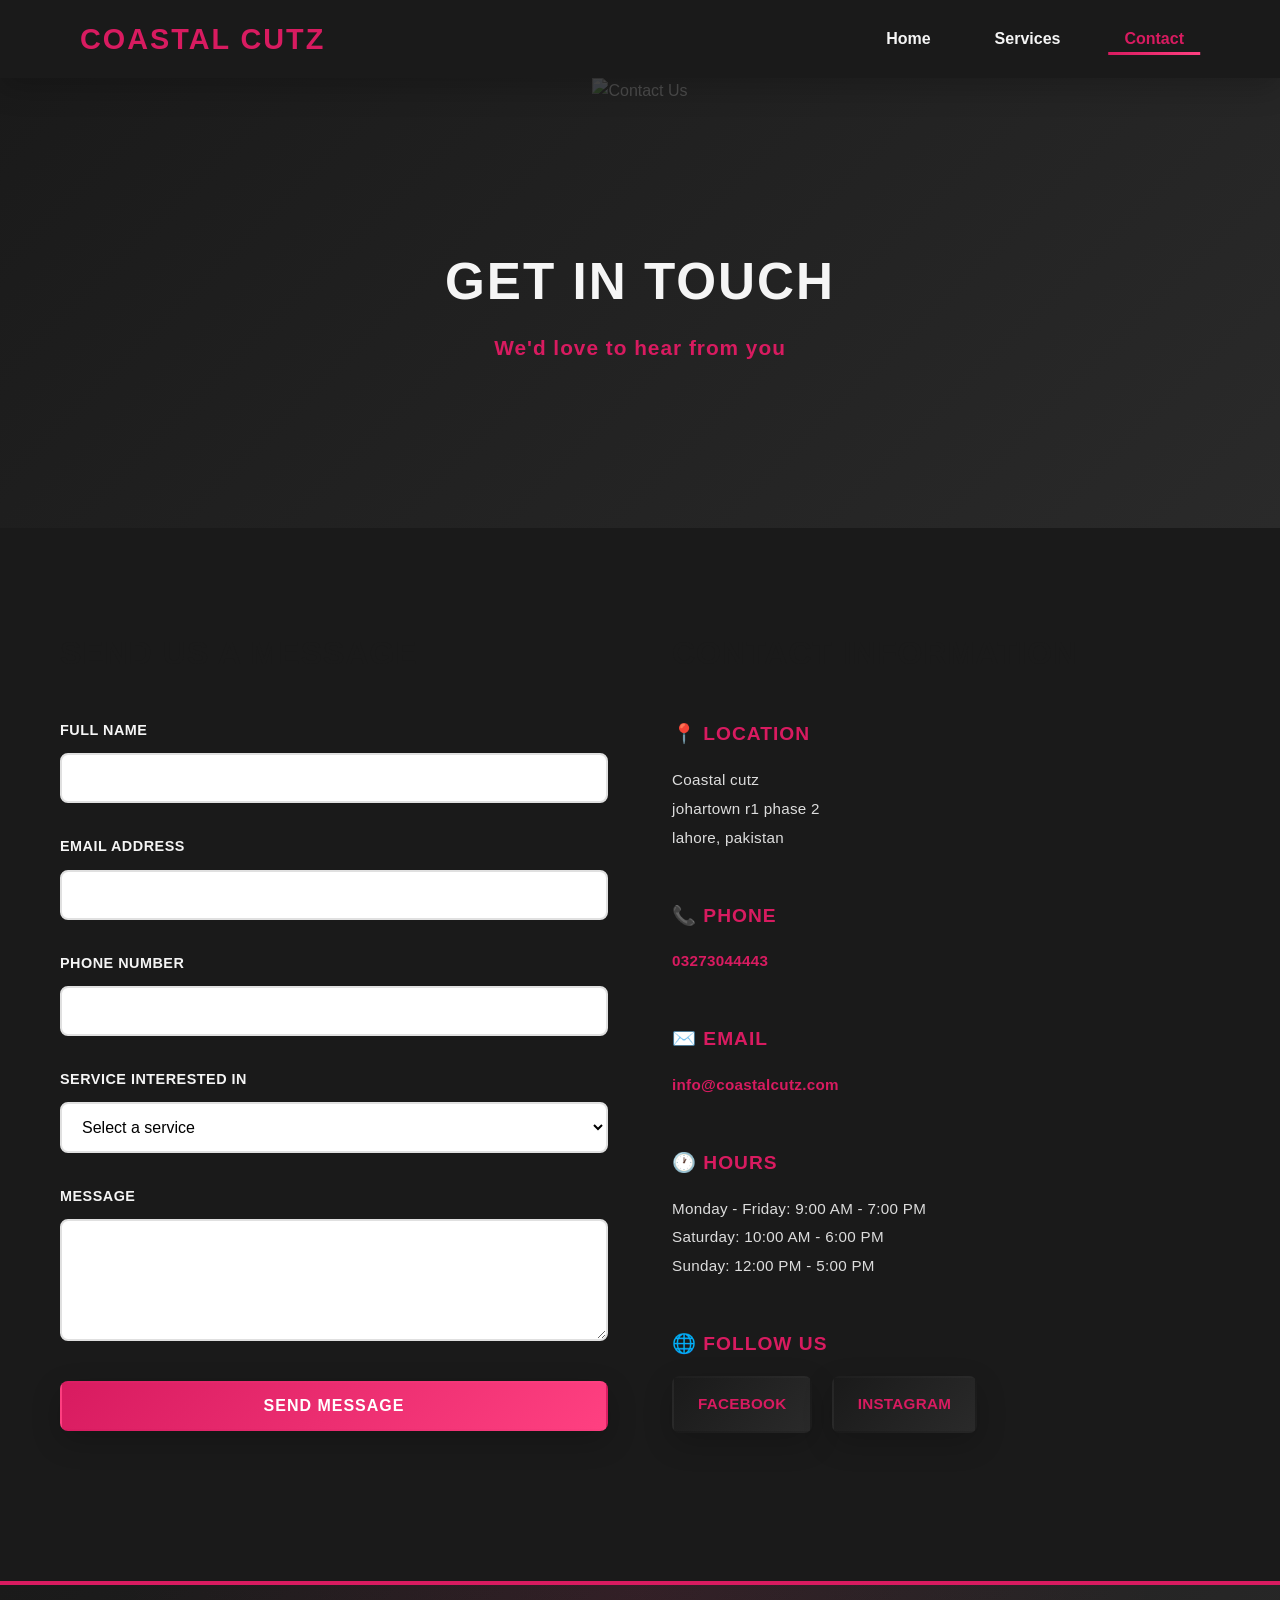
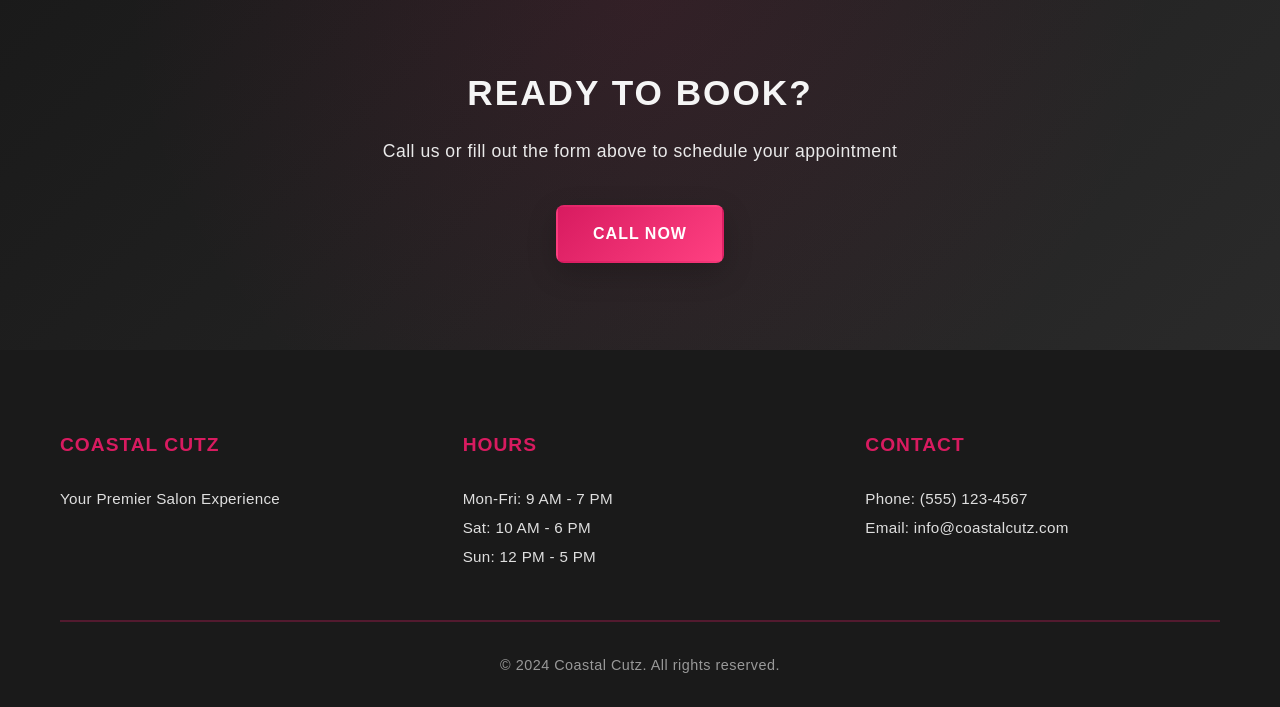
==== contact.html @ 91ea7b41 "Add website files" ====
<!DOCTYPE html>
<html lang="en">
<head>
    <meta charset="UTF-8">
    <meta name="viewport" content="width=device-width, initial-scale=1.0">
    <title>Contact - Coastal Cutz</title>
    <link rel="stylesheet" href="style.css">
</head>
<body>
    <!-- Navigation -->
    <nav class="navbar">
        <div class="container">
            <div class="nav-wrapper">
                <div class="logo">
                    <h1>Coastal Cutz</h1>
                </div>
                <ul class="nav-menu">
                    <li><a href="index.html">Home</a></li>
                    <li><a href="services.html">Services</a></li>
                    <li><a href="contact.html" class="active">Contact</a></li>
                </ul>
            </div>
        </div>
    </nav>

    <!-- Page Header -->
    <section class="page-header">
        <div class="header-background">
            <img src="https://images.unsplash.com/photo-1552955260-beea1d5dd75d?w=1200&h=400&fit=crop" alt="Contact Us" class="header-image">
        </div>
        <div class="container">
            <h1>Get In Touch</h1>
            <p>We'd love to hear from you</p>
        </div>
    </section>

    <!-- Contact Content -->
    <section class="contact-content">
        <div class="container">
            <div class="contact-grid">
                <!-- Contact Form -->
                <div class="contact-form-section">
                    <h2>Send us a Message</h2>
                    <form class="contact-form">
                        <div class="form-group">
                            <label for="name">Full Name</label>
                            <input type="text" id="name" name="name" required>
                        </div>
                        <div class="form-group">
                            <label for="email">Email Address</label>
                            <input type="email" id="email" name="email" required>
                        </div>
                        <div class="form-group">
                            <label for="phone">Phone Number</label>
                            <input type="tel" id="phone" name="phone">
                        </div>
                        <div class="form-group">
                            <label for="service">Service Interested In</label>
                            <select id="service" name="service" required>
                                <option value="">Select a service</option>
                                <option value="haircut">Haircut</option>
                                <option value="coloring">Hair Coloring</option>
                                <option value="beard">Beard Service</option>
                                <option value="treatment">Hair Treatment</option>
                                <option value="other">Other</option>
                            </select>
                        </div>
                        <div class="form-group">
                            <label for="message">Message</label>
                            <textarea id="message" name="message" rows="5" required></textarea>
                        </div>
                        <button type="submit" class="btn btn-primary">Send Message</button>
                    </form>
                </div>

                <!-- Contact Info -->
                <div class="contact-info-section">
                    <h2>Contact Information</h2>
                    
                    <div class="info-block">
                        <h3>📍 Location</h3>
                        <p> Coastal cutz<br>johartown r1 phase 2<br>lahore, pakistan</p>
                    </div>

                    <div class="info-block">
                        <h3>📞 Phone</h3>
                        <p><a href="tel:03273044443">03273044443</a></p>
                    </div>

                    <div class="info-block">
                        <h3>✉️ Email</h3>
                        <p><a href="mailto:info@coastalcutz.com">info@coastalcutz.com</a></p>
                    </div>

                    <div class="info-block">
                        <h3>🕐 Hours</h3>
                        <p>
                            Monday - Friday: 9:00 AM - 7:00 PM<br>
                            Saturday: 10:00 AM - 6:00 PM<br>
                            Sunday: 12:00 PM - 5:00 PM
                        </p>
                    </div>

                    <div class="info-block">
                        <h3>🌐 Follow Us</h3>
                        <div class="social-links">
                            <a href="https://www.facebook.com/coastalcutz" class="social-link">Facebook</a>
                            <a href="https://www.instagram.com/coastal.cut" class="social-link">Instagram</a>
                        </div>
                    </div>
                </div>
            </div>
        </div>
    </section>

    <!-- Booking Section -->
    <section class="booking-section">
        <div class="container">
            <h2>Ready to Book?</h2>
            <p>Call us or fill out the form above to schedule your appointment</p>
            <a href="tel:+15551234567" class="btn btn-primary">Call Now</a>
        </div>
    </section>

    <!-- Footer -->
    <footer class="footer">
        <div class="container">
            <div class="footer-content">
                <div class="footer-section">
                    <h4>Coastal Cutz</h4>
                    <p>Your Premier Salon Experience</p>
                </div>
                <div class="footer-section">
                    <h4>Hours</h4>
                    <p>Mon-Fri: 9 AM - 7 PM<br>Sat: 10 AM - 6 PM<br>Sun: 12 PM - 5 PM</p>
                </div>
                <div class="footer-section">
                    <h4>Contact</h4>
                    <p>Phone: (555) 123-4567<br>Email: info@coastalcutz.com</p>
                </div>
            </div>
            <div class="footer-bottom">
                <p>&copy; 2024 Coastal Cutz. All rights reserved.</p>
            </div>
        </div>
    </footer>
</body>
</html>
---- style.css ----
/* ===== Root Variables ===== */
:root {
    --primary-color: #1a1a1a;
    --secondary-color: #D81B60;
    --accent-color: #ff4081;
    --light-text: #f5f5f5;
    --dark-text: #333;
    --light-bg: #f9f9f9;
    --transition: all 0.3s cubic-bezier(0.25, 0.46, 0.45, 0.94);
    --shadow: 0 10px 30px rgba(0, 0, 0, 0.2);
    --shadow-lg: 0 20px 60px rgba(0, 0, 0, 0.3);
}

/* ===== Global Styles ===== */
* {
    margin: 0;
    padding: 0;
    box-sizing: border-box;
}

html {
    scroll-behavior: smooth;
}

body {
    font-family: 'Segoe UI', Tahoma, Geneva, Verdana, sans-serif;
    line-height: 1.6;
    color: var(--light-text);
    background-color: var(--primary-color);
    overflow-x: hidden;
}

.container {
    max-width: 1200px;
    margin: 0 auto;
    padding: 0 20px;
}

/* ===== Navigation ===== */
.navbar {
    background-color: var(--primary-color);
    padding: 1rem 0;
    position: sticky;
    top: 0;
    z-index: 1000;
    box-shadow: var(--shadow);
    transition: var(--transition);
}

.navbar:hover {
    box-shadow: var(--shadow-lg);
}

.nav-wrapper {
    display: flex;
    justify-content: space-between;
    align-items: center;
    max-width: 1200px;
    margin: 0 auto;
    padding: 0 20px;
}

.logo h1 {
    color: var(--secondary-color);
    font-size: 1.8rem;
    font-weight: 700;
    letter-spacing: 2px;
    text-transform: uppercase;
    transition: var(--transition);
}

.logo h1:hover {
    text-shadow: 0 0 10px var(--secondary-color);
    transform: scale(1.05);
}

.nav-menu {
    display: flex;
    list-style: none;
    gap: 2rem;
}

.nav-menu a {
    color: var(--light-text);
    text-decoration: none;
    font-weight: 600;
    padding: 0.5rem 1rem;
    border-bottom: 3px solid transparent;
    transition: var(--transition);
    position: relative;
}

.nav-menu a::after {
    content: '';
    position: absolute;
    bottom: 0;
    left: 50%;
    width: 0;
    height: 3px;
    background: linear-gradient(90deg, var(--secondary-color), var(--accent-color));
    transition: var(--transition);
    transform: translateX(-50%);
}

.nav-menu a:hover::after,
.nav-menu a.active::after {
    width: 100%;
}

.nav-menu a:hover,
.nav-menu a.active {
    color: var(--secondary-color);
}

/* ===== Hero Section ===== */
.hero {
    background: linear-gradient(135deg, var(--primary-color) 0%, #2a2a2a 100%);
    color: var(--light-text);
    padding: 120px 20px;
    text-align: center;
    position: relative;
    overflow: hidden;
    min-height: 650px;
    display: flex;
    align-items: center;
    justify-content: center;
}

.hero-background {
    position: absolute;
    top: 0;
    left: 0;
    right: 0;
    bottom: 0;
    overflow: hidden;
    z-index: 0;
}

.hero-image {
    width: 100%;
    height: 100%;
    object-fit: cover;
    object-position: center;
    opacity: 0.25;
    transition: var(--transition);
}

.hero:hover .hero-image {
    opacity: 0.35;
    transform: scale(1.05);
}

.hero::before {
    content: '';
    position: absolute;
    top: 0;
    left: 0;
    right: 0;
    bottom: 0;
    background: linear-gradient(135deg, rgba(26, 26, 26, 0.8) 0%, rgba(42, 42, 42, 0.8) 100%);
    z-index: 0;
}

.hero::after {
    content: '';
    position: absolute;
    top: 0;
    left: 0;
    right: 0;
    bottom: 0;
    background: radial-gradient(circle at 20% 50%, rgba(216, 27, 96, 0.15) 0%, transparent 50%);
    z-index: 0;
}

.hero-content {
    position: relative;
    z-index: 1;
    animation: slideUpIn 0.8s ease-out;
}

@keyframes slideUpIn {
    from {
        opacity: 0;
        transform: translateY(30px);
    }
    to {
        opacity: 1;
        transform: translateY(0);
    }
}

.hero h2 {
    font-size: 4rem;
    margin-bottom: 0.5rem;
    font-weight: 700;
    letter-spacing: 3px;
    text-transform: uppercase;
    background: linear-gradient(135deg, var(--light-text) 0%, var(--secondary-color) 100%);
    -webkit-background-clip: text;
    -webkit-text-fill-color: transparent;
    background-clip: text;
}

.hero p {
    font-size: 1.6rem;
    margin-bottom: 0.5rem;
    color: var(--secondary-color);
    font-weight: 600;
}

.hero-subtitle {
    font-size: 1.2rem;
    color: var(--light-text);
    margin-bottom: 2.5rem;
    opacity: 0.95;
    letter-spacing: 0.5px;
}

/* ===== Buttons ===== */
.btn {
    display: inline-block;
    padding: 14px 35px;
    text-decoration: none;
    border-radius: 8px;
    font-weight: 700;
    transition: var(--transition);
    border: 2px solid transparent;
    cursor: pointer;
    font-size: 1rem;
    text-transform: uppercase;
    letter-spacing: 1px;
    box-shadow: var(--shadow);
    position: relative;
    overflow: hidden;
}

.btn::before {
    content: '';
    position: absolute;
    top: 0;
    left: -100%;
    width: 100%;
    height: 100%;
    background: rgba(255, 255, 255, 0.2);
    transition: var(--transition);
    z-index: -1;
}

.btn:hover::before {
    left: 100%;
}

.btn-primary {
    background: linear-gradient(135deg, var(--secondary-color) 0%, var(--accent-color) 100%);
    color: white;
}

.btn-primary:hover {
    transform: translateY(-3px);
    box-shadow: var(--shadow-lg);
}

.btn-primary:active {
    transform: translateY(-1px);
}

.btn-secondary {
    background-color: var(--primary-color);
    color: var(--secondary-color);
    border: 2px solid var(--secondary-color);
}

.btn-secondary:hover {
    background: linear-gradient(135deg, var(--secondary-color) 0%, var(--accent-color) 100%);
    color: white;
    transform: translateY(-3px);
    box-shadow: var(--shadow-lg);
}

/* ===== About Section ===== */
.about {
    padding: 100px 20px;
    background: linear-gradient(135deg, var(--primary-color) 0%, #2a2a2a 100%);
}

.about h2 {
    font-size: 2.8rem;
    text-align: center;
    margin-bottom: 4rem;
    color: var(--light-text);
    position: relative;
    padding-bottom: 1.5rem;
    text-transform: uppercase;
    letter-spacing: 2px;
}

.about h2::after {
    content: '';
    position: absolute;
    bottom: 0;
    left: 50%;
    transform: translateX(-50%);
    width: 80px;
    height: 4px;
    background: linear-gradient(90deg, var(--secondary-color), var(--accent-color));
    border-radius: 2px;
}

.about-content {
    display: grid;
    grid-template-columns: 1fr 1fr;
    gap: 4rem;
    align-items: center;
}

.about-image {
    overflow: hidden;
    border-radius: 12px;
    box-shadow: var(--shadow-lg);
    border: 3px solid var(--primary-color);
    transition: var(--transition);
}

.about-image:hover {
    transform: translateY(-10px);
    box-shadow: 0 25px 50px rgba(216, 27, 96, 0.3);
    border-color: var(--accent-color);
}

.about-img {
    width: 100%;
    height: 100%;
    object-fit: cover;
    object-position: center;
    transition: var(--transition);
    display: block;
    min-height: 400px;
}

.about-image:hover .about-img {
    transform: scale(1.08);
}

.about-text p {
    font-size: 1.1rem;
    line-height: 1.9;
    color: #ddd;
    margin-bottom: 1.8rem;
    letter-spacing: 0.3px;
}

/* ===== Featured Services ===== */
.featured-services {
    padding: 100px 20px;
    background: linear-gradient(135deg, #2a2a2a 0%, var(--primary-color) 100%);
}

.featured-services h2 {
    font-size: 2.8rem;
    text-align: center;
    margin-bottom: 4rem;
    color: var(--light-text);
    position: relative;
    padding-bottom: 1.5rem;
    text-transform: uppercase;
    letter-spacing: 2px;
}

.featured-services h2::after {
    content: '';
    position: absolute;
    bottom: 0;
    left: 50%;
    transform: translateX(-50%);
    width: 80px;
    height: 4px;
    background: linear-gradient(90deg, var(--secondary-color), var(--accent-color));
    border-radius: 2px;
}

.services-grid {
    display: grid;
    grid-template-columns: repeat(auto-fit, minmax(300px, 1fr));
    gap: 2.5rem;
}

.service-card {
    background: linear-gradient(135deg, rgba(42, 42, 42, 0.8) 0%, rgba(26, 26, 26, 0.9) 100%);
    color: var(--light-text);
    border-radius: 12px;
    text-align: center;
    transition: var(--transition);
    border: 3px solid transparent;
    overflow: hidden;
    box-shadow: var(--shadow);
}

.service-card:hover {
    transform: translateY(-15px) scale(1.02);
    border-color: var(--secondary-color);
    box-shadow: var(--shadow-lg);
}

.service-image {
    width: 100%;
    height: 280px;
    overflow: hidden;
    background: linear-gradient(135deg, var(--primary-color) 0%, #2a2a2a 100%);
    position: relative;
}

.service-image img {
    width: 100%;
    height: 100%;
    object-fit: cover;
    object-position: center;
    transition: var(--transition);
    display: block;
}

.service-card:hover .service-image img {
    transform: scale(1.15) rotate(2deg);
}

.service-card h3 {
    padding: 1.5rem 1.5rem 0;
    font-size: 1.4rem;
    font-weight: 700;
    text-transform: uppercase;
    letter-spacing: 1px;
}

.service-card p {
    padding: 0 1.5rem 1.5rem;
    font-size: 0.95rem;
    color: #ddd;
    line-height: 1.7;
}

/* ===== Testimonials ===== */
.testimonials {
    padding: 100px 20px;
    background: linear-gradient(135deg, var(--primary-color) 0%, #2a2a2a 100%);
    color: var(--light-text);
    position: relative;
    overflow: hidden;
}

.testimonials::before {
    content: '';
    position: absolute;
    top: 0;
    left: 0;
    right: 0;
    bottom: 0;
    background: radial-gradient(circle at 80% 50%, rgba(216, 27, 96, 0.1) 0%, transparent 50%);
    pointer-events: none;
}

.testimonials h2 {
    font-size: 2.8rem;
    text-align: center;
    margin-bottom: 4rem;
    color: var(--light-text);
    position: relative;
    padding-bottom: 1.5rem;
    text-transform: uppercase;
    letter-spacing: 2px;
}

.testimonials h2::after {
    content: '';
    position: absolute;
    bottom: 0;
    left: 50%;
    transform: translateX(-50%);
    width: 80px;
    height: 4px;
    background: linear-gradient(90deg, var(--secondary-color), var(--accent-color));
    border-radius: 2px;
}

.testimonials-grid {
    display: grid;
    grid-template-columns: repeat(auto-fit, minmax(320px, 1fr));
    gap: 2.5rem;
    position: relative;
    z-index: 1;
}

.testimonial-card {
    background: linear-gradient(135deg, rgba(255, 255, 255, 0.1) 0%, rgba(255, 255, 255, 0.05) 100%);
    padding: 2.5rem;
    border-radius: 12px;
    border: 2px solid rgba(216, 27, 96, 0.3);
    transition: var(--transition);
    backdrop-filter: blur(10px);
    text-align: center;
}

.testimonial-card:hover {
    transform: translateY(-10px);
    background: linear-gradient(135deg, rgba(255, 255, 255, 0.15) 0%, rgba(255, 255, 255, 0.08) 100%);
    border-color: var(--secondary-color);
    box-shadow: 0 10px 30px rgba(216, 27, 96, 0.3);
}

.testimonial-avatar {
    width: 90px;
    height: 90px;
    border-radius: 50%;
    object-fit: cover;
    border: 4px solid var(--primary-color);
    margin-bottom: 1.5rem;
    box-shadow: 0 5px 15px rgba(0, 0, 0, 0.3);
    transition: var(--transition);
}

.testimonial-card:hover .testimonial-avatar {
    transform: scale(1.1) rotate(-5deg);
    border-color: var(--accent-color);
}

.stars {
    color: var(--secondary-color);
    font-size: 1.3rem;
    margin-bottom: 1.5rem;
    letter-spacing: 2px;
}

.testimonial-card p {
    margin-bottom: 1.5rem;
    line-height: 1.9;
    font-size: 1rem;
    letter-spacing: 0.3px;
}

.author {
    font-weight: 700;
    color: var(--accent-color);
    font-size: 0.95rem;
    text-transform: uppercase;
    letter-spacing: 1px;
}

/* ===== CTA Section ===== */
.cta {
    background: linear-gradient(135deg, var(--primary-color) 0%, #2a2a2a 100%);
    color: var(--light-text);
    padding: 80px 20px;
    text-align: center;
    border-top: 4px solid var(--secondary-color);
    border-bottom: 4px solid var(--secondary-color);
    position: relative;
    overflow: hidden;
}

.cta::before {
    content: '';
    position: absolute;
    top: 0;
    left: 0;
    right: 0;
    bottom: 0;
    background: radial-gradient(circle at 50% 0%, rgba(216, 27, 96, 0.1) 0%, transparent 70%);
    pointer-events: none;
}

.cta h2 {
    font-size: 2.5rem;
    margin-bottom: 1rem;
    position: relative;
    z-index: 1;
    text-transform: uppercase;
    letter-spacing: 2px;
    font-weight: 700;
}

.cta p {
    font-size: 1.15rem;
    margin-bottom: 2.5rem;
    opacity: 0.95;
    position: relative;
    z-index: 1;
    letter-spacing: 0.5px;
}

.cta .btn {
    position: relative;
    z-index: 1;
}

/* ===== Page Header ===== */
.page-header {
    background: linear-gradient(135deg, var(--primary-color) 0%, #2a2a2a 100%);
    color: var(--light-text);
    padding: 80px 20px;
    text-align: center;
    position: relative;
    overflow: hidden;
    min-height: 450px;
    display: flex;
    align-items: center;
    justify-content: center;
}

.header-background {
    position: absolute;
    top: 0;
    left: 0;
    right: 0;
    bottom: 0;
    overflow: hidden;
    z-index: 0;
}

.header-image {
    width: 100%;
    height: 100%;
    object-fit: cover;
    object-position: center;
    opacity: 0.2;
    transition: var(--transition);
}

.page-header:hover .header-image {
    opacity: 0.3;
}

.page-header::before {
    content: '';
    position: absolute;
    top: 0;
    left: 0;
    right: 0;
    bottom: 0;
    background: linear-gradient(135deg, rgba(26, 26, 26, 0.85) 0%, rgba(42, 42, 42, 0.85) 100%);
    z-index: 0;
}

.page-header .container {
    position: relative;
    z-index: 1;
}

.page-header h1 {
    font-size: 3.2rem;
    margin-bottom: 0.5rem;
    letter-spacing: 2px;
    text-transform: uppercase;
    font-weight: 700;
}

.page-header p {
    font-size: 1.3rem;
    color: var(--secondary-color);
    font-weight: 600;
    letter-spacing: 1px;
}

/* ===== Services Section ===== */
.services-section {
    padding: 100px 20px;
    background: linear-gradient(135deg, var(--primary-color) 0%, #2a2a2a 100%);
}

.services-section.alternate {
    background: linear-gradient(135deg, #2a2a2a 0%, var(--primary-color) 100%);
}

.section-header {
    display: grid;
    grid-template-columns: 1fr 1fr;
    gap: 4rem;
    align-items: center;
    margin-bottom: 4rem;
}

.section-header.reverse {
    grid-template-columns: 1fr 1fr;
}

.section-image {
    width: 100%;
    max-height: 380px;
    object-fit: cover;
    object-position: center;
    border-radius: 12px;
    box-shadow: var(--shadow-lg);
    border: 3px solid var(--primary-color);
    transition: var(--transition);
    display: block;
}

.section-header:hover .section-image {
    transform: scale(1.08) rotate(-1deg);
    border-color: var(--accent-color);
}

.section-text {
    padding: 2rem;
}

.section-title {
    font-size: 2.4rem;
    text-align: left;
    color: var(--light-text);
    position: relative;
    padding-bottom: 1.5rem;
    margin-bottom: 1.5rem;
    text-transform: uppercase;
    letter-spacing: 2px;
    font-weight: 700;
}

.section-title::after {
    content: '';
    position: absolute;
    bottom: 0;
    left: 0;
    width: 80px;
    height: 4px;
    background: linear-gradient(90deg, var(--secondary-color), var(--accent-color));
    border-radius: 2px;
}

.section-description {
    color: #ddd;
    font-size: 1.1rem;
    line-height: 1.8;
    letter-spacing: 0.3px;
}

.service-details-grid {
    display: grid;
    grid-template-columns: repeat(auto-fit, minmax(340px, 1fr));
    gap: 2.5rem;
}

.service-detail-card {
    padding: 0;
    border-radius: 12px;
    background: linear-gradient(135deg, rgba(42, 42, 42, 0.8) 0%, rgba(26, 26, 26, 0.9) 100%);
    border: 3px solid transparent;
    transition: var(--transition);
    box-shadow: var(--shadow);
    display: flex;
    flex-direction: column;
    overflow: hidden;
}

.service-card-image {
    width: 100%;
    height: 200px;
    object-fit: cover;
    transition: var(--transition);
}

.service-detail-card:hover .service-card-image {
    transform: scale(1.1);
}

.service-detail-card > h3,
.service-detail-card > .price,
.service-detail-card > p {
    padding: 0 2.5rem;
}

.service-detail-card > h3:first-of-type {
    padding-top: 2.5rem;
}

.services-section.alternate .service-detail-card {
    background: linear-gradient(135deg, rgba(42, 42, 42, 0.8) 0%, rgba(26, 26, 26, 0.9) 100%);
}

.service-detail-card:hover {
    border-color: var(--secondary-color);
    box-shadow: var(--shadow-lg);
    transform: translateY(-8px);
    background: linear-gradient(135deg, rgba(216, 27, 96, 0.08) 0%, rgba(255, 64, 129, 0.05) 100%);
}

.service-detail-card h3 {
    color: var(--light-text);
    font-size: 1.4rem;
    margin-bottom: 0.8rem;
    margin-top: 0;
    text-transform: uppercase;
    letter-spacing: 1px;
    font-weight: 700;
}

.service-detail-card .price {
    color: var(--secondary-color);
    font-weight: 700;
    font-size: 1.3rem;
    margin-bottom: 1.2rem;
    text-transform: uppercase;
    letter-spacing: 0.5px;
}

.service-detail-card p {
    color: #ddd;
    line-height: 1.8;
    font-size: 0.95rem;
    letter-spacing: 0.3px;
    flex-grow: 1;
    margin-bottom: 1.5rem;
}

.service-detail-card > p:last-of-type {
    padding-bottom: 2.5rem;
}

.service-detail-card .btn {
    align-self: flex-start;
    font-size: 1rem;
    padding: 16px 40px;
    margin: 0 2.5rem 2.5rem 2.5rem;
    font-weight: 700;
    text-transform: uppercase;
    letter-spacing: 1.5px;
}

/* ===== Pricing Section ===== */
.pricing-info {
    padding: 100px 20px;
    background-color: var(--light-bg);
}

.pricing-info h2 {
    font-size: 2.8rem;
    text-align: center;
    margin-bottom: 4rem;
    color: var(--primary-color);
    position: relative;
    padding-bottom: 1.5rem;
    text-transform: uppercase;
    letter-spacing: 2px;
}

.pricing-info h2::after {
    content: '';
    position: absolute;
    bottom: 0;
    left: 50%;
    transform: translateX(-50%);
    width: 80px;
    height: 4px;
    background: linear-gradient(90deg, var(--secondary-color), var(--accent-color));
    border-radius: 2px;
}

.pricing-grid {
    display: grid;
    grid-template-columns: repeat(auto-fit, minmax(320px, 1fr));
    gap: 2.5rem;
}

.pricing-card {
    background: linear-gradient(135deg, rgba(42, 42, 42, 0.8) 0%, rgba(26, 26, 26, 0.9) 100%);
    padding: 2.5rem;
    border-radius: 12px;
    text-align: center;
    border: 3px solid transparent;
    transition: var(--transition);
    box-shadow: var(--shadow);
    display: flex;
    flex-direction: column;
}

.pricing-card:hover {
    border-color: var(--secondary-color);
    box-shadow: var(--shadow-lg);
    transform: translateY(-10px);
    background: linear-gradient(135deg, rgba(216, 27, 96, 0.05) 0%, rgba(255, 64, 129, 0.03) 100%);
}

.pricing-card h3 {
    color: var(--light-text);
    font-size: 1.4rem;
    margin-bottom: 1.2rem;
    text-transform: uppercase;
    letter-spacing: 1px;
    font-weight: 700;
}

.pricing-card p {
    color: #ddd;
    line-height: 1.8;
    font-size: 0.95rem;
    letter-spacing: 0.3px;
    flex-grow: 1;
    margin-bottom: 1.5rem;
}

.pricing-card .btn {
    font-size: 1rem;
    padding: 16px 40px;
    font-weight: 700;
    text-transform: uppercase;
    letter-spacing: 1.5px;
}

/* ===== Contact Section ===== */
.contact-content {
    padding: 100px 20px;
    background-color: var(--primary-color);
}

.contact-grid {
    display: grid;
    grid-template-columns: 1fr 1fr;
    gap: 4rem;
}

.contact-form-section h2,
.contact-info-section h2 {
    font-size: 2rem;
    color: var(--primary-color);
    margin-bottom: 2.5rem;
    text-transform: uppercase;
    letter-spacing: 1px;
    font-weight: 700;
}

/* ===== Contact Form ===== */
.contact-form {
    display: flex;
    flex-direction: column;
}

.form-group {
    margin-bottom: 2rem;
}

.form-group label {
    display: block;
    margin-bottom: 0.7rem;
    color: var(--light-text);
    font-weight: 700;
    text-transform: uppercase;
    font-size: 0.9rem;
    letter-spacing: 0.5px;
}

.form-group input,
.form-group select,
.form-group textarea {
    width: 100%;
    padding: 14px 16px;
    border: 2px solid #e0e0e0;
    border-radius: 8px;
    font-family: inherit;
    font-size: 1rem;
    transition: var(--transition);
    background-color: white;
}

.form-group input:focus,
.form-group select:focus,
.form-group textarea:focus {
    outline: none;
    border-color: var(--secondary-color);
    background-color: rgba(216, 27, 96, 0.02);
    box-shadow: 0 0 0 3px rgba(216, 27, 96, 0.1);
}

/* ===== Contact Info ===== */
.info-block {
    margin-bottom: 3rem;
}

.info-block h3 {
    color: var(--secondary-color);
    margin-bottom: 1rem;
    font-size: 1.2rem;
    text-transform: uppercase;
    letter-spacing: 1px;
    font-weight: 700;
}

.info-block p,
.info-block a {
    color: #ddd;
    line-height: 1.9;
    font-size: 0.95rem;
    letter-spacing: 0.3px;
}

.info-block a {
    text-decoration: none;
    color: var(--secondary-color);
    font-weight: 700;
    transition: var(--transition);
    display: inline-block;
}

.info-block a:hover {
    color: var(--accent-color);
    transform: translateX(3px);
}

.social-links {
    display: flex;
    gap: 1.2rem;
    flex-wrap: wrap;
}

.social-link {
    display: inline-block;
    padding: 12px 24px;
    background: linear-gradient(135deg, var(--primary-color), #2a2a2a);
    color: white;
    border-radius: 8px;
    transition: var(--transition);
    font-weight: 700;
    text-transform: uppercase;
    font-size: 0.85rem;
    letter-spacing: 1px;
    border: 2px solid transparent;
    cursor: pointer;
    box-shadow: var(--shadow);
}

.social-link:hover {
    background: linear-gradient(135deg, var(--secondary-color), var(--accent-color));
    transform: translateY(-3px);
    box-shadow: var(--shadow-lg);
}

/* ===== Booking Section ===== */
.booking-section {
    background: linear-gradient(135deg, var(--primary-color) 0%, #2a2a2a 100%);
    color: var(--light-text);
    padding: 80px 20px;
    text-align: center;
    border-top: 4px solid var(--secondary-color);
    position: relative;
    overflow: hidden;
}

.booking-section::before {
    content: '';
    position: absolute;
    top: 0;
    left: 0;
    right: 0;
    bottom: 0;
    background: radial-gradient(circle at 50% 0%, rgba(216, 27, 96, 0.1) 0%, transparent 70%);
    pointer-events: none;
}

.booking-section h2 {
    font-size: 2.2rem;
    margin-bottom: 1rem;
    position: relative;
    z-index: 1;
    text-transform: uppercase;
    letter-spacing: 2px;
    font-weight: 700;
}

.booking-section p {
    font-size: 1.1rem;
    margin-bottom: 2.5rem;
    opacity: 0.95;
    position: relative;
    z-index: 1;
    letter-spacing: 0.5px;
}

.booking-section .btn {
    position: relative;
    z-index: 1;
}

/* ===== Footer ===== */
.footer {
    background-color: var(--primary-color);
    color: var(--light-text);
    padding: 80px 20px 30px;
}

.footer-content {
    display: grid;
    grid-template-columns: repeat(auto-fit, minmax(280px, 1fr));
    gap: 3rem;
    margin-bottom: 3rem;
}

.footer-section h4 {
    color: var(--secondary-color);
    margin-bottom: 1.5rem;
    font-size: 1.2rem;
    text-transform: uppercase;
    letter-spacing: 1px;
    font-weight: 700;
}

.footer-section p {
    line-height: 1.9;
    opacity: 0.9;
    font-size: 0.95rem;
    letter-spacing: 0.3px;
}

.footer-section a {
    color: var(--secondary-color);
    text-decoration: none;
    transition: var(--transition);
    font-weight: 600;
}

.footer-section a:hover {
    color: var(--accent-color);
    text-decoration: underline;
}

.footer-bottom {
    border-top: 2px solid rgba(216, 27, 96, 0.3);
    padding-top: 2rem;
    text-align: center;
    color: #999;
    font-size: 0.9rem;
    letter-spacing: 0.5px;
}

/* ===== Responsive Design ===== */
@media (max-width: 1024px) {
    .hero h2 {
        font-size: 3rem;
    }

    .about-content,
    .section-header,
    .section-header.reverse,
    .contact-grid {
        grid-template-columns: 1fr;
    }

    .section-image {
        order: -1;
        max-height: 320px;
    }

    .section-title {
        text-align: center;
    }

    .section-title::after {
        left: 50%;
        transform: translateX(-50%);
    }
}

@media (max-width: 768px) {
    .hero {
        min-height: 500px;
        padding: 80px 20px;
    }

    .hero h2 {
        font-size: 2.2rem;
    }

    .hero p {
        font-size: 1.3rem;
    }

    .hero-subtitle {
        font-size: 1rem;
        margin-bottom: 2rem;
    }

    .nav-menu {
        gap: 1rem;
        font-size: 0.9rem;
    }

    .page-header {
        min-height: 350px;
        padding: 60px 20px;
    }

    .page-header h1 {
        font-size: 2.2rem;
    }

    .page-header p {
        font-size: 1.1rem;
    }

    .about,
    .featured-services,
    .services-section,
    .pricing-info {
        padding: 70px 20px;
    }

    .about h2,
    .featured-services h2,
    .testimonials h2,
    .pricing-info h2 {
        font-size: 2rem;
        margin-bottom: 3rem;
    }

    .section-text {
        padding: 1.5rem;
    }

    .service-image {
        height: 220px;
    }

    .cta {
        padding: 60px 20px;
    }

    .cta h2 {
        font-size: 1.8rem;
    }

    .booking-section {
        padding: 60px 20px;
    }

    .booking-section h2 {
        font-size: 1.8rem;
    }

    .footer {
        padding: 60px 20px 20px;
    }
}

@media (max-width: 480px) {
    .logo h1 {
        font-size: 1.4rem;
        letter-spacing: 1px;
    }

    .nav-menu {
        gap: 0.5rem;
    }

    .nav-menu a {
        padding: 0.3rem 0.5rem;
        font-size: 0.8rem;
    }

    .hero {
        padding: 60px 15px;
        min-height: 400px;
    }

    .hero h2 {
        font-size: 1.6rem;
        letter-spacing: 1px;
    }

    .hero p {
        font-size: 1rem;
    }

    .hero-subtitle {
        font-size: 0.85rem;
        margin-bottom: 1.5rem;
    }

    .btn {
        padding: 12px 25px;
        font-size: 0.85rem;
        letter-spacing: 0.5px;
    }

    .page-header {
        min-height: 280px;
        padding: 40px 15px;
    }

    .page-header h1 {
        font-size: 1.6rem;
        letter-spacing: 1px;
    }

    .page-header p {
        font-size: 0.95rem;
    }

    .about,
    .featured-services,
    .services-section,
    .pricing-info {
        padding: 50px 15px;
    }

    .about h2,
    .featured-services h2,
    .testimonials h2,
    .pricing-info h2,
    .section-title {
        font-size: 1.4rem;
        margin-bottom: 2rem;
    }

    .service-image {
        height: 180px;
    }

    .service-detail-card,
    .pricing-card {
        padding: 1.5rem;
    }

    .service-detail-card h3,
    .pricing-card h3 {
        font-size: 1.2rem;
        margin-bottom: 0.6rem;
    }

    .service-detail-card .price {
        font-size: 1.1rem;
        margin-bottom: 1rem;
    }

    .testimonial-avatar {
        width: 70px;
        height: 70px;
    }

    .cta h2,
    .booking-section h2 {
        font-size: 1.4rem;
        margin-bottom: 0.8rem;
    }

    .contact-grid {
        gap: 2rem;
    }

    .form-group {
        margin-bottom: 1.5rem;
    }

    .form-group input,
    .form-group select,
    .form-group textarea {
        padding: 12px 14px;
        font-size: 0.95rem;
    }

    .social-links {
        gap: 0.8rem;
    }

    .social-link {
        padding: 10px 16px;
        font-size: 0.75rem;
    }

    .footer-content {
        grid-template-columns: 1fr;
        gap: 1.5rem;
    }
}
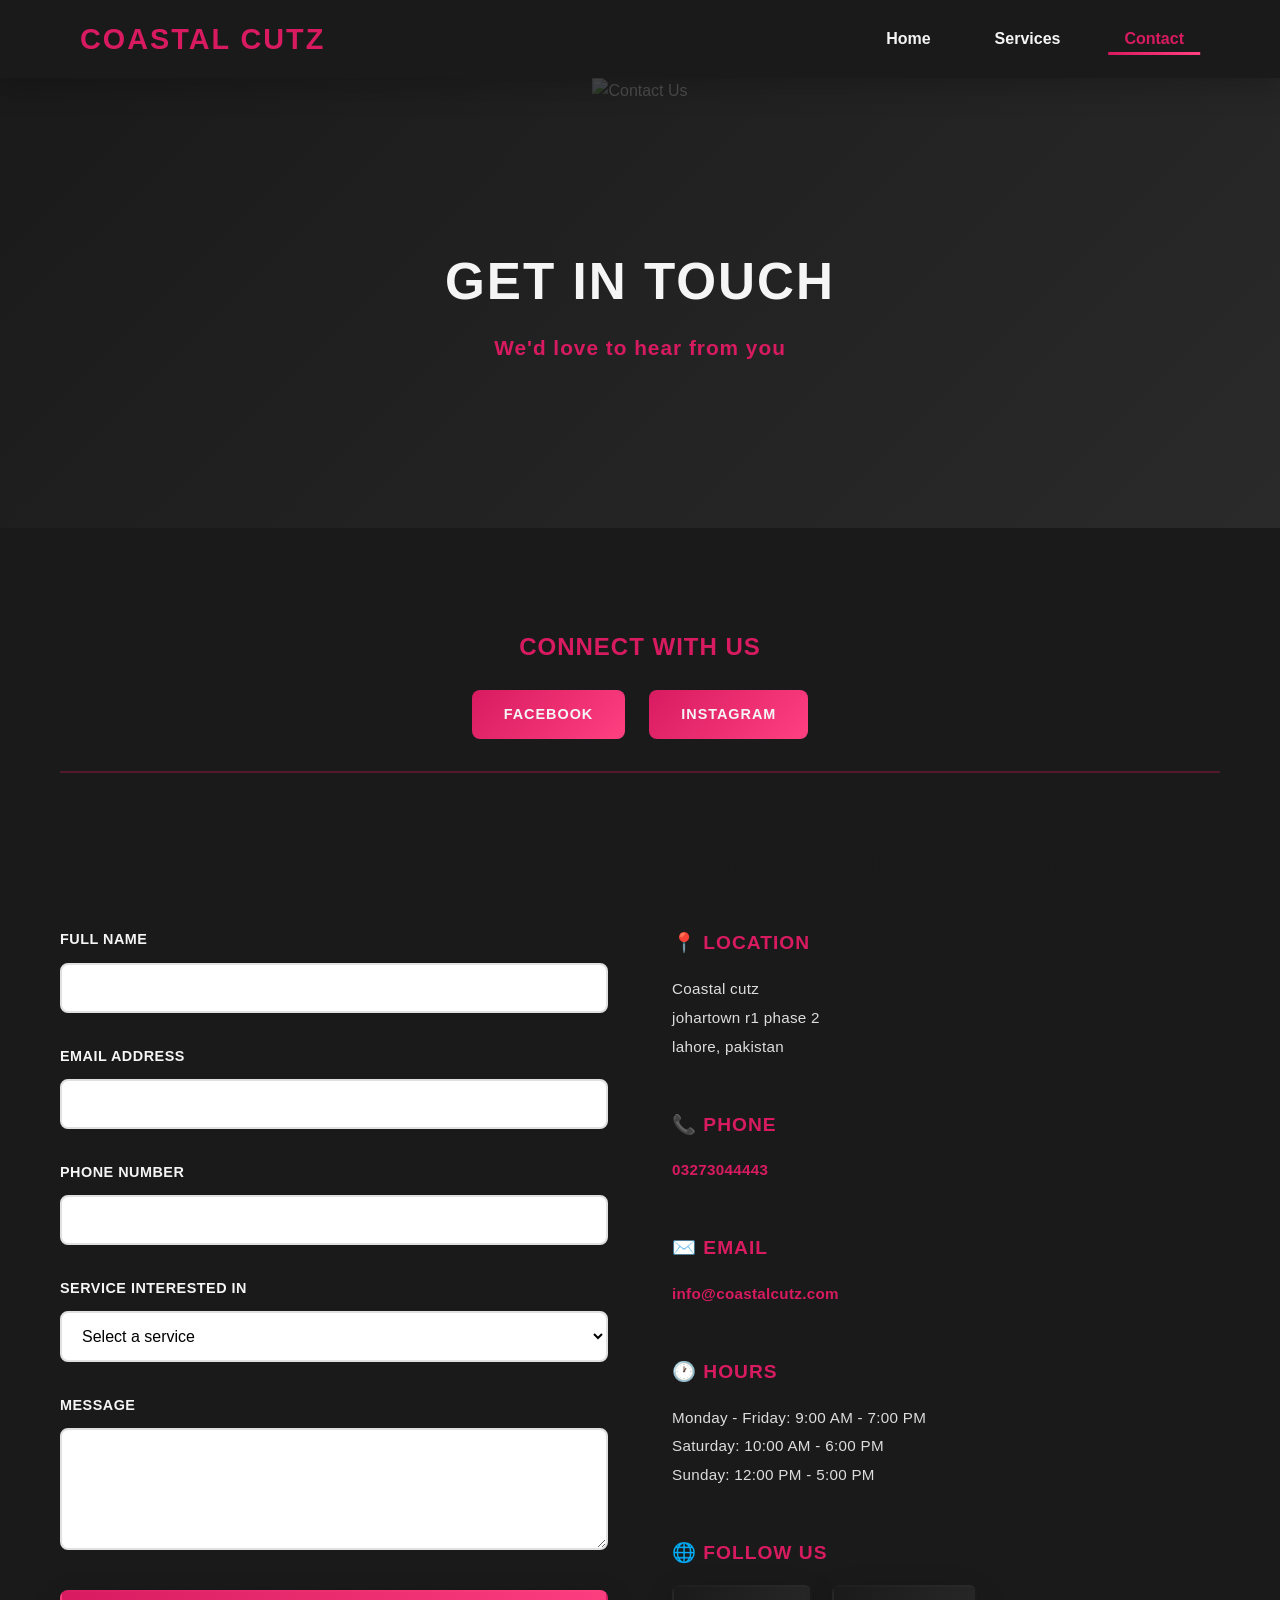
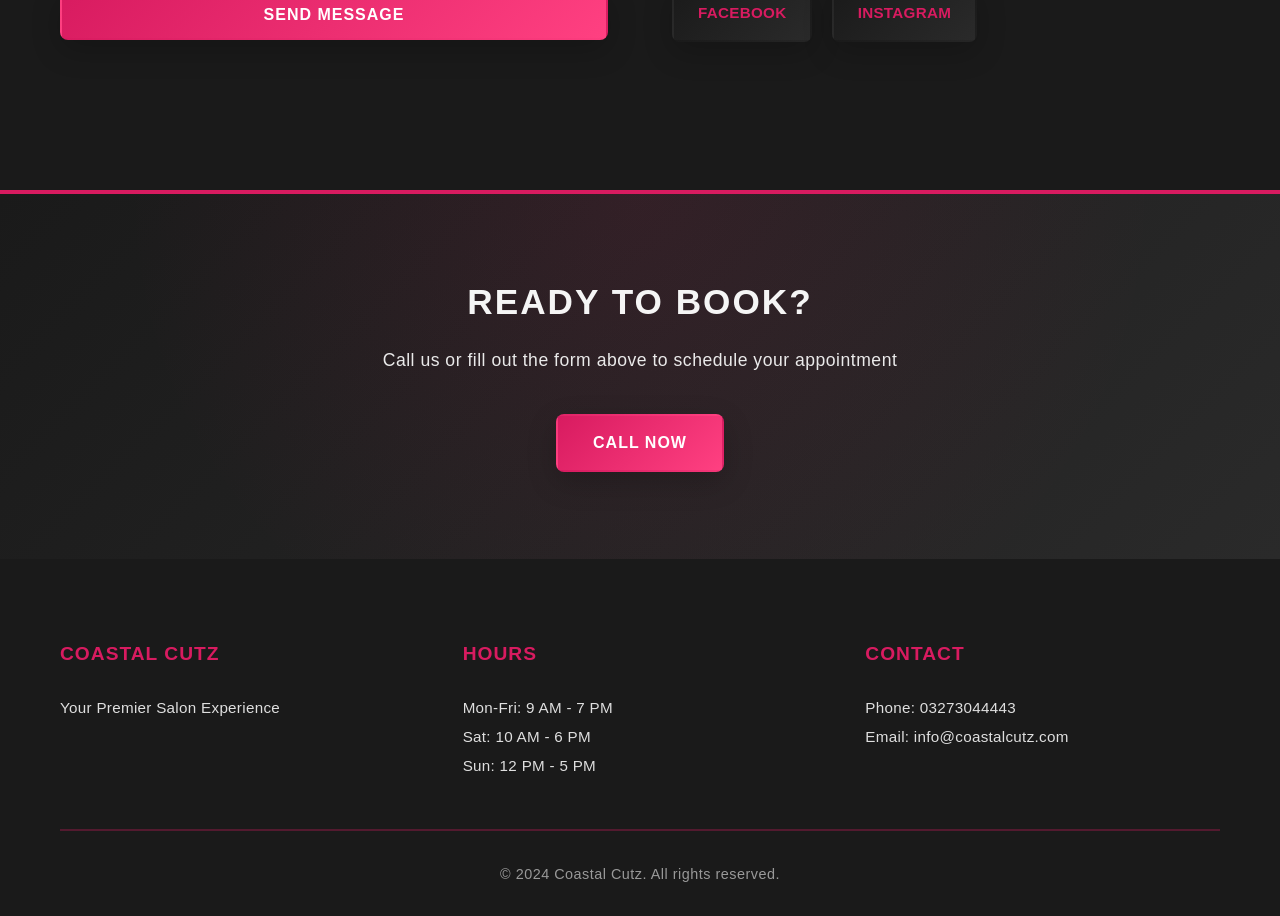
==== commit 9eca41ab: "Add website files" ====
--- a/contact.html
+++ b/contact.html
@@ -26,7 +26,7 @@
     <!-- Page Header -->
     <section class="page-header">
         <div class="header-background">
-            <img src="https://images.unsplash.com/photo-1552955260-beea1d5dd75d?w=1200&h=400&fit=crop" alt="Contact Us" class="header-image">
+            <img src="https://www.shutterstock.com/image-photo/beauty-salon-receptionist-talking-on-260nw-1111866590.jpg" alt="Contact Us" class="header-image">
         </div>
         <div class="container">
             <h1>Get In Touch</h1>
@@ -37,6 +37,13 @@
     <!-- Contact Content -->
     <section class="contact-content">
         <div class="container">
+            <div class="contact-social-top">
+                <h3>Connect With Us</h3>
+                <div class="social-links-top">
+                    <a href="https://www.facebook.com/coastalcutz" target="_blank" class="social-link-btn">Facebook</a>
+                    <a href="https://www.instagram.com/coastal.cut" target="_blank" class="social-link-btn">Instagram</a>
+                </div>
+            </div>
             <div class="contact-grid">
                 <!-- Contact Form -->
                 <div class="contact-form-section">
@@ -136,7 +143,7 @@
                 </div>
                 <div class="footer-section">
                     <h4>Contact</h4>
-                    <p>Phone: (555) 123-4567<br>Email: info@coastalcutz.com</p>
+                    <p>Phone: 03273044443<br>Email: info@coastalcutz.com</p>
                 </div>
             </div>
             <div class="footer-bottom">
--- a/style.css
+++ b/style.css
@@ -909,6 +909,48 @@
     background-color: var(--primary-color);
 }
 
+.contact-social-top {
+    text-align: center;
+    margin-bottom: 4rem;
+    padding-bottom: 2rem;
+    border-bottom: 2px solid rgba(216, 27, 96, 0.3);
+}
+
+.contact-social-top h3 {
+    color: var(--secondary-color);
+    font-size: 1.5rem;
+    margin-bottom: 1.5rem;
+    text-transform: uppercase;
+    letter-spacing: 1px;
+    font-weight: 700;
+}
+
+.social-links-top {
+    display: flex;
+    justify-content: center;
+    gap: 1.5rem;
+    flex-wrap: wrap;
+}
+
+.social-link-btn {
+    color: var(--light-text);
+    background: linear-gradient(135deg, var(--secondary-color), var(--accent-color));
+    text-decoration: none;
+    padding: 0.8rem 2rem;
+    border-radius: 8px;
+    font-weight: 700;
+    text-transform: uppercase;
+    letter-spacing: 1px;
+    font-size: 0.9rem;
+    transition: var(--transition);
+    display: inline-block;
+}
+
+.social-link-btn:hover {
+    transform: translateY(-3px);
+    box-shadow: 0 10px 25px rgba(216, 27, 96, 0.4);
+}
+
 .contact-grid {
     display: grid;
     grid-template-columns: 1fr 1fr;
